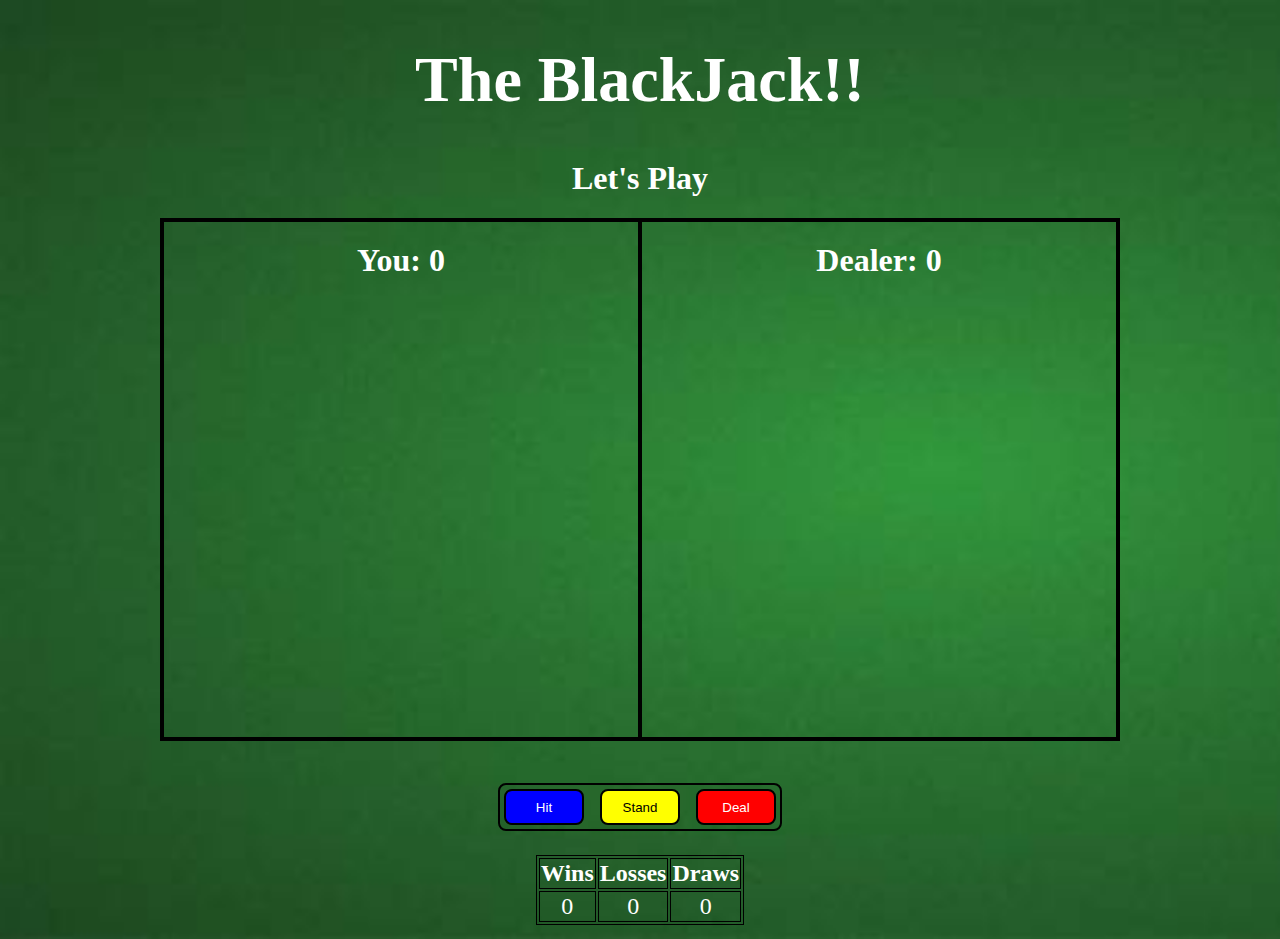
==== index.html @ 0c37d146 "Initial Commit" ====
<!DOCTYPE html>
<html lang="en">
  <head>
    <meta charset="UTF-8" />
    <meta http-equiv="X-UA-Compatible" content="IE=edge" />
    <meta name="viewport" content="width=device-width, initial-scale=1.0" />
    <title>Document</title>
    <link rel="stylesheet" href="./style.css" />
  </head>

  <body>
    <div class="main">
      <div class="title">
        <h1>The BlackJack!!</h1> 
        </div>
        <h1 id="show-winner">Let's Play</h1> 
     <div class="flex-row-1">
        <div class="your-container">
            <div class="player-total"><h2>You: <span id="your-result">0</span></h2></div>
          </div>
          <div class="dealer-container">
            <div class="player-total"><h2>Dealer: <span id="dealer-result">0</span></h2></div>
          </div>
     </div>

      <div class="flex-row-2">
       <div class="btn-container">
        <button class="blue" id="blackjack-hit-btn">Hit</button>
        <button class="yellow" id="blackjack-stand-btn">Stand</button>
        <button class="red" id="blackjack-deal-btn">Deal</button>
       </div>
      </div>
    </div>
    <div class="flex-row-3">
        <table>
            <tr>
                <th>Wins</th>
                <th>Losses</th>
                <th>Draws</th>
            </tr>
            <tr>
                <td><span id="wins">0</span> </td>
                <td><span id="loss">0</span> </td>
                <td><span id="draws">0</span> </td>     
            </tr>
        </table>
    </div>
    <script src="./script.js"></script>
  </body>
</html>
---- style.css ----
body{
    margin: 0;
    padding: 0;
    background-image: url("./images/bg.jpg");
    background-repeat: no-repeat;
    background-size: cover;
    color: white;
    /* overflow: hidden ; */
}

.main{
    width: 75%;
    margin: 0 auto;
    text-align: center;
}

.title{
    font-size: 2rem;
}
.flex-row-1, .flex-row-2, .flex-row-3, .btn-container{
    display: flex;
    padding: 10px;
    flex-wrap: wrap;
    justify-content: space-around;
    align-items: center;
}
.btn-container{
    margin: 2rem 0 0 0 ;
    gap: 0.5rem;
    border: 2px solid black;
    padding: 0px;
    border-radius: .5rem ;
}
.flex-row-1{
    display: flex;
    padding: 0;
    border: 2px solid black;
}
.flex-row-1 div{
    padding: 10px;
    font-size: 1.5rem;
    flex: 1;
    text-align: center;
    height: 55vh;
}

.flex-row-1 img{
    width: 25%;
    padding: 10px;
}

.your-container, .dealer-container{
    height: 15px;
    width: 8rem;
    border: 2px solid black;
}
.your-container div, .dealer-container div{
    height: 1.5rem;
    justify-content: center;
    margin-bottom: 20px;
}
.your-container h2,  .dealer-container h2{
    font-size: 2rem;
    margin: 0px;
   
}
.flex-row-2{
    justify-content: center;
    /* border: 2px solid black ; */
}

button{
    border: 2px solid black;
    margin: .25rem;
    border-radius: 0.5rem;
    height: 2.25rem;
    width: 5rem;
    color: white;
}

.blue{
    background-color: blue;
}

.red{
    background-color: red;
}

.yellow{
    background-color: yellow;
    color: black;
}

table, th, td{
    border: 1px solid black;
    margin: .25rem;
    font-size: 1.5rem;
    text-align: center;
}
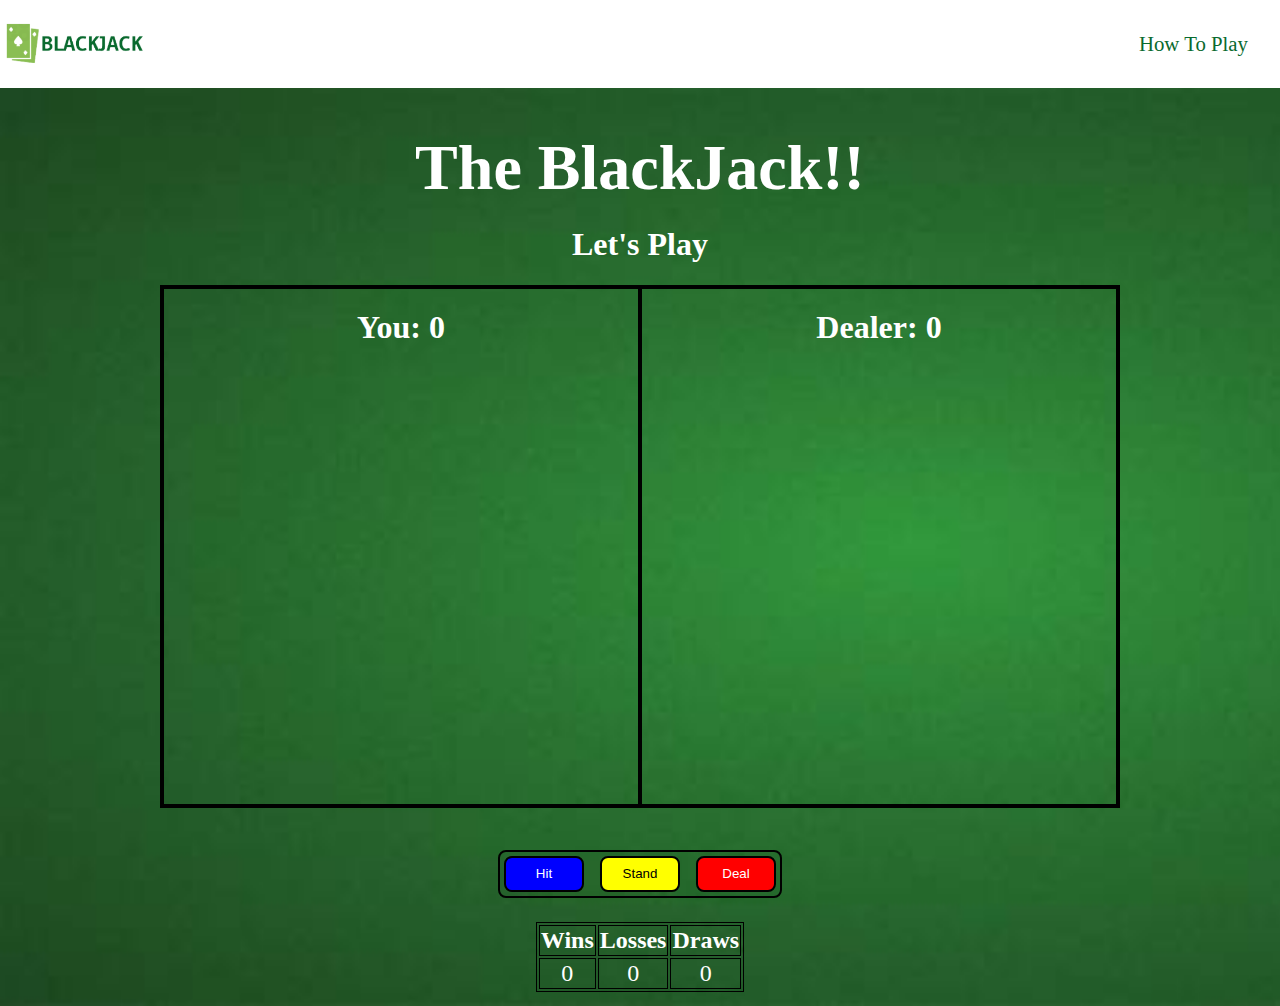
==== commit e155283a: "Added Rules and navbar" ====
--- a/index.html
+++ b/index.html
@@ -4,11 +4,21 @@
     <meta charset="UTF-8" />
     <meta http-equiv="X-UA-Compatible" content="IE=edge" />
     <meta name="viewport" content="width=device-width, initial-scale=1.0" />
-    <title>Document</title>
+    <title>The-BlackJack-Game</title>
     <link rel="stylesheet" href="./style.css" />
+    <link rel="icon" href="./images/logoMini.png">
   </head>
 
   <body>
+    <div class="nav">
+      <a href="#"  class="logo">
+        <img src="./images/logo.png" alt="">
+      </a>
+      <div class="rules">
+        <a href="./Rules.html">How To Play</a>
+      </div>
+    </div>
+    <div class="game-container">
     <div class="main">
       <div class="title">
         <h1>The BlackJack!!</h1> 
@@ -45,6 +55,7 @@
             </tr>
         </table>
     </div>
+  </div>
     <script src="./script.js"></script>
   </body>
 </html>
--- a/style.css
+++ b/style.css
@@ -1,11 +1,14 @@
 body{
     margin: 0;
     padding: 0;
+    color: white;
+    /* overflow: hidden ; */
+}
+
+.game-container{
     background-image: url("./images/bg.jpg");
     background-repeat: no-repeat;
     background-size: cover;
-    color: white;
-    /* overflow: hidden ; */
 }
 
 .main{
@@ -15,7 +18,12 @@
 }
 
 .title{
-    font-size: 2rem;
+    font-size: 2rem; 
+}
+
+.title h1{
+    margin: 0;
+    padding-top: 0.67em;
 }
 .flex-row-1, .flex-row-2, .flex-row-3, .btn-container{
     display: flex;
@@ -98,3 +106,24 @@
     text-align: center;
 }
 
+.rules{
+    text-align: end;
+    padding: 2rem;
+}
+
+.rules a{
+    color: #096A2E;
+    text-decoration: none;
+    text-align: end;
+    font-size: 1.3rem;
+}
+
+.nav{
+    display: flex;
+    justify-content: space-between;
+    align-items: center;
+}
+
+.logo img{
+    height: 50px;
+}